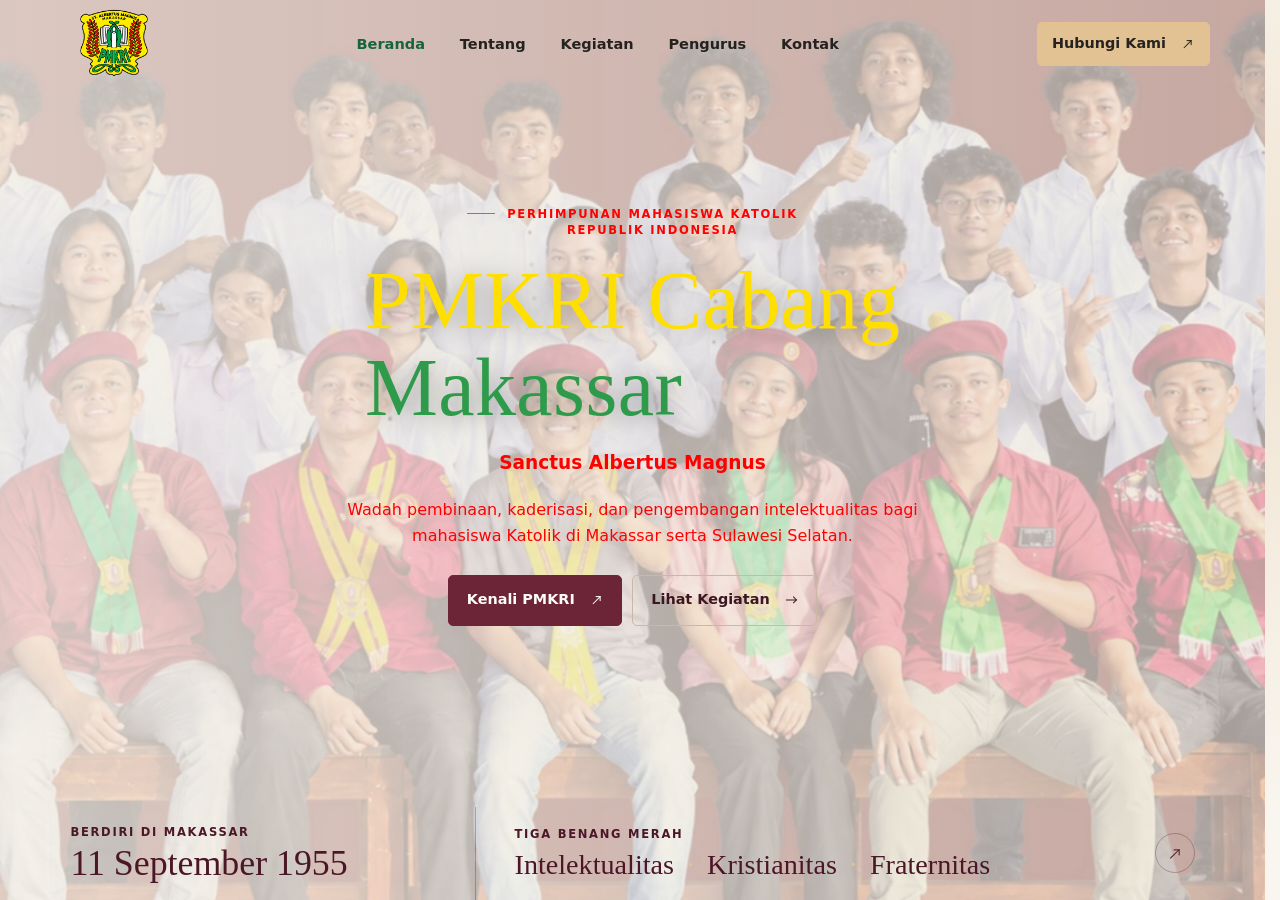
==== index.html @ 2b282246 "Update index.html ubah ukuran site header" ====
<!doctype html>
<html lang="id">
<head>
  <meta charset="utf-8">
  <meta name="viewport" content="width=device-width, initial-scale=1">
  <meta name="theme-color" content="#faf7f1">
  <meta name="description" content="Situs resmi PMKRI Cabang Makassar Sanctus Albertus Magnus. Kenali sejarah, kegiatan, dan pengurus, serta hubungi PMKRI Makassar.">
  <meta property="og:title" content="PMKRI Cabang Makassar | Sanctus Albertus Magnus">
  <meta property="og:description" content="Kenali sejarah, kegiatan, dan pengurus PMKRI Cabang Makassar.">
  <meta property="og:type" content="website">
  <meta property="og:url" content="https://pmkrimakassar08-art.github.io/pmkri-mksr/">
  <meta property="og:image" content="https://pmkrimakassar08-art.github.io/pmkri-mksr/background.png">
  <title>PMKRI Cabang Makassar | Sanctus Albertus Magnus</title>
  <link rel="canonical" href="https://pmkrimakassar08-art.github.io/pmkri-mksr/">
  <link rel="icon" type="image/png" href="logo.jpg.png">
  <link rel="preload" href="assets/instrument-serif.woff2" as="font" type="font/woff2" crossorigin>
  <link rel="stylesheet" href="style.css">
  <script src="script.js" defer></script>
   <script src="script.js" defer></script>
 <style>
    #beranda .hero-eyebrow span,
    #beranda .hero-patron,
    #beranda .hero-description {
   color: #FF0000;
    }
  </style>
<script>
/* Logo PMKRI saat berpindah menu utama. */
(() => {
  'use strict';

  function setup() {
    const pages = [...document.querySelectorAll('main#konten > section[id]')];
    if (pages.length < 2 || document.getElementById('pmkri-page-loader')) return;

    const style = document.createElement('style');
    style.textContent = `
      #pmkri-page-loader {
        position: fixed;
        inset: 0;
        z-index: 10000;
        display: grid;
        place-items: center;
        background: radial-gradient(ellipse at center, #6c2536, #2b141b 78%);
        pointer-events: none;
        animation: pmkri-loader-out 1000ms ease-out both;
      }

      #pmkri-page-loader[hidden] { display: none; }

      .pmkri-loader-mark {
        position: relative;
        isolation: isolate;
        display: grid;
        place-items: center;
        width: clamp(108px, 22vw, 138px);
        aspect-ratio: 1;
        animation: pmkri-loader-mark-in 1000ms cubic-bezier(.2, .72, .28, 1) both;
      }

      .pmkri-loader-mark::before {
        position: absolute;
        inset: 0;
        border: 2px solid rgba(226, 194, 147, .24);
        border-top-color: #e2c293;
        border-right-color: #e2c293;
        border-radius: 50%;
        content: '';
        animation: pmkri-loader-turn 3000ms ease-out both;
      }

      .pmkri-loader-mark img {
        width: 82%;
        height: auto;
        aspect-ratio: 1;
        object-fit: contain;
        filter: drop-shadow(0 5px 12px rgba(24, 7, 12, .38));
      }

      @keyframes pmkri-loader-out {
        0%, 48% { opacity: 1; }
        100% { opacity: 0; }
      }

      @keyframes pmkri-loader-mark-in {
        from { transform: scale(.83); }
        to { transform: scale(1); }
      }

      @keyframes pmkri-loader-turn {
        from { transform: rotate(-55deg); }
        to { transform: rotate(275deg); }
      }

      @media (prefers-reduced-motion: reduce) {
        #pmkri-page-loader { display: none; }
      }
    `;
    document.head.append(style);

    const loader = document.createElement('div');
    loader.id = 'pmkri-page-loader';
    loader.hidden = true;
    loader.setAttribute('aria-hidden', 'true');

    const mark = document.createElement('div');
    mark.className = 'pmkri-loader-mark';

    const logo = document.createElement('img');
    logo.src = 'logo.jpg.png';
    logo.alt = '';
    logo.width = 112;
    logo.height = 112;
    mark.append(logo);
    loader.append(mark);
    document.body.append(loader);

    const motion = matchMedia('(prefers-reduced-motion: reduce)');
    let current = pages.find((page) => !page.hidden);

    loader.addEventListener('animationend', (event) => {
      if (event.target === loader) loader.hidden = true;
    });
    motion.addEventListener('change', (event) => {
      if (event.matches) loader.hidden = true;
    });

    // Ikuti perubahan halaman dari navigasi situs dan riwayat browser.
    const observer = new MutationObserver(() => {
      const next = pages.find((page) => !page.hidden);
      if (!next || next === current) return;
      current = next;

      if (!motion.matches && logo.complete && logo.naturalWidth > 0) {
        loader.hidden = false;
      }
    });

    for (const page of pages) {
      observer.observe(page, { attributes: true, attributeFilter: ['hidden'] });
    }
  }

  if (document.readyState === 'loading') {
    document.addEventListener('DOMContentLoaded', setup, { once: true });
  } else {
    setup();
  }
})();
</script>
<style>
  html.has-js main#konten > #beranda:not([hidden]) {
    display: grid;
    grid-template-columns: minmax(0, 1fr);
    grid-template-rows: minmax(min-content, 1fr) auto 0;
  }

  /* Video mengisi area Beranda sampai bilah marun. */
  #beranda > .hero-video-background,
  #beranda::before {
    grid-area: 1 / 1 / 3 / 2;
  }

  #beranda > .hero-layout { grid-area: 1 / 1; }
  #beranda > .identity-bar { grid-area: 2 / 1; }

  /* Footer tampil saat halaman digulir ke bawah. */
  #beranda > .site-footer {
    grid-area: 3 / 1;
    align-self: start;
    position: relative;
    z-index: 2;
  }

  #beranda .identity-layout {
    grid-template-columns: minmax(0, 0.72fr) minmax(0, 1.28fr);
  }

  @media (max-width: 640px) {
    #beranda .identity-layout {
      grid-template-columns: minmax(0, 1fr);
    }

    #beranda .identity-values {
      padding-left: 0;
      border-left: 0;
      border-top: 1px solid rgba(255, 255, 255, 0.2);
    }
  }
</style>
<style>
  html.has-js body > .site-header {
    background: transparent;
    border-bottom: 0;
    box-shadow: none;
  }

  html.has-js body > .site-header
    :is(.brand strong, .brand small, .nav-links a, .nav-toggle, .button-header) {
    color: #252220;
  }

  html.has-js body > .site-header
    .nav-links a:is(:hover, [aria-current="page"]) {
    color: #16643d;
    background: transparent;
  }

  html.has-js body:has(#beranda:not([hidden])) > .site-header {
    position: absolute;
    inset: 0 0 auto;
  }

  html.has-js #beranda > .hero-layout {
    padding-block-start: calc(var(--header-height, 80px) + 24px);
  }

  @media (max-width: 840px) {
    html.has-js body > .site-header .nav-content {
      background: rgba(249, 246, 239, 0.92);
      border-color: rgba(37, 34, 32, 0.18);
    }
  }
</style>
<style>
  #beranda img.hero-branch-logo {
    display: none;
  }
.site-header .brand > img {
  width: clamp(60px, 7vw, 88px);
  height: auto;
}
</style>
</head>
<body>
  <a class="skip-link" href="#konten">Lewati ke konten</a>
  <header class="site-header">
    <nav class="navbar container" aria-label="Navigasi utama">
      <a class="brand" href="#beranda">
        <img src="logo.jpg.png" width="48" height="48" alt="">
      </a>
      <button class="nav-toggle" type="button" aria-controls="navigasi" aria-expanded="false" hidden>
        <span class="menu-mark" aria-hidden="true"></span>
        Menu
      </button>
      <div class="nav-content" id="navigasi">
        <ul class="nav-links">
          <li><a href="#beranda" aria-current="page">Beranda</a></li>
          <li><a href="#tentang">Tentang</a></li>
          <li><a href="#kegiatan">Kegiatan</a></li>
          <li><a href="#pengurus">Pengurus</a></li>
          <li><a href="#kontak">Kontak</a></li>
        </ul>
      </div>
      <a class="button button-primary button-header" href="#kontak">
        Hubungi Kami <span class="arrow arrow-diagonal" aria-hidden="true"></span>
      </a>
    </nav>
  </header>

  <main id="konten" tabindex="-1">
    <section id="beranda" class="hero" aria-labelledby="judul-beranda">
      <div class="container hero-layout">
        <div class="hero-copy">
          <p class="eyebrow hero-eyebrow"><span>Perhimpunan Mahasiswa Katolik<br>Republik Indonesia</span></p>
          <h1 id="judul-beranda">PMKRI Cabang <em>Makassar</em></h1>
          <p class="hero-patron">Sanctus Albertus Magnus</p>
          <p class="hero-description">Wadah pembinaan, kaderisasi, dan pengembangan intelektualitas bagi mahasiswa Katolik di Makassar serta Sulawesi Selatan.</p>
          <div class="hero-actions">
            <a class="button button-primary" href="#tentang">
              Kenali PMKRI <span class="arrow arrow-diagonal" aria-hidden="true"></span>
            </a>
            <a class="button button-outline" href="#kegiatan">
              Lihat Kegiatan <span class="arrow" aria-hidden="true"></span>
            </a>
          </div>
        </div>
        <figure class="hero-figure">
          <div class="hero-photo">
           <img src="pmkri-makassar.webp" alt="Foto bersama anggota PMKRI Cabang Makassar" width="1460" height="808" fetchpriority="high">
          </div>
        </figure>
      </div>
      <div class="identity-bar">
        <div class="container identity-layout">
          <div class="identity-date">
            <span class="eyebrow eyebrow-light">Berdiri di Makassar</span>
            <time datetime="1955-09-11">11 September 1955</time>
          </div>
          <a href="#visi" class="identity-values">
            <div>
              <span class="eyebrow eyebrow-light">Tiga Benang Merah</span>
              <span class="values-line">
                <span>Intelektualitas</span><span>Kristianitas</span><span>Fraternitas</span>
              </span>
            </div>
            <span class="round-arrow" aria-hidden="true"><span class="arrow arrow-diagonal"></span></span>
          </a>
        </div>
      </div>
    </section>

    <section id="tentang" class="section" aria-labelledby="judul-tentang">
      <div class="container">
        <header class="section-heading">
          <h2 id="judul-tentang">Tentang <em>PMKRI</em></h2>
          <p>Kenali sejarah, visi, dan misi PMKRI Cabang Makassar Sanctus Albertus Magnus.</p>
        </header>
        <div class="about-layout">
          <div class="tab-list" data-about-tabs aria-label="Profil PMKRI" hidden>
            <button type="button" id="tab-sejarah" data-panel="sejarah">Sejarah <span class="arrow arrow-diagonal" aria-hidden="true"></span></button>
            <button type="button" id="tab-visi" data-panel="visi">Visi <span class="arrow arrow-diagonal" aria-hidden="true"></span></button>
            <button type="button" id="tab-misi" data-panel="misi">Misi <span class="arrow arrow-diagonal" aria-hidden="true"></span></button>
          </div>
          <div class="about-panels">
            <article id="sejarah" class="about-panel">
              <h3>Sejarah PMKRI Cabang Makassar</h3>
              <p>PMKRI Cabang Makassar Sanctus Albertus Magnus didirikan secara resmi pada <strong>11 September 1955</strong>. Cabang ini menjadi wadah pembinaan, kaderisasi, pengembangan intelektual, dan perjuangan mahasiswa Katolik di Makassar serta Sulawesi Selatan.</p>
              <div class="timeline" aria-label="Tonggak sejarah PMKRI">
                <div>
                  <time datetime="1947-05-25">25 Mei 1947</time>
                  <p>PMKRI lahir secara nasional di Yogyakarta dan kemudian berkembang ke berbagai wilayah Indonesia.</p>
                </div>
                <div>
                  <time datetime="1955-09-11">11 September 1955</time>
                  <p>PMKRI Cabang Makassar berdiri di tengah pertumbuhan perguruan tinggi dan komunitas mahasiswa Katolik di Makassar.</p>
                </div>
              </div>
              <p>Pertumbuhan tersebut mendorong terbentuknya wadah yang mengembangkan kehidupan intelektual, iman, persaudaraan, dan kepedulian terhadap persoalan masyarakat.</p>
              <details class="about-detail">
                <summary>Tokoh Pendiri <span class="disclosure-icon" aria-hidden="true"></span></summary>
                <ul>
                  <li>A. T. Pailang</li>
                  <li>Prof. Agnes Toar</li>
                  <li>dr. Piet Nara</li>
                  <li>Syamsul Abadi</li>
                  <li>Mgr. Frans van Roosel, CICM</li>
                </ul>
              </details>
              <details class="about-detail">
                <summary>Identitas Cabang <span class="disclosure-icon" aria-hidden="true"></span></summary>
                <p>PMKRI Cabang Makassar menggunakan nama pelindung <strong>Sanctus Albertus Magnus</strong>. Santo Albertus Magnus mencerminkan hubungan antara ilmu pengetahuan dan iman. Nama ini mengingatkan kader untuk mengembangkan kemampuan intelektual dengan dasar spiritualitas yang kuat.</p>
              </details>
              <div class="reference-links">
                <span>Sumber</span>
                <a href="https://www.pmkri.web.id/blog/2010/09/sejarah-pmkri-makassar/" target="_blank" rel="noopener noreferrer">Sejarah PMKRI Makassar <span class="arrow arrow-diagonal" aria-hidden="true"></span></a>
                <a href="https://www.pmkri.web.id/blog/2010/09/profil-pmkri-makassar/" target="_blank" rel="noopener noreferrer">Profil PMKRI Makassar <span class="arrow arrow-diagonal" aria-hidden="true"></span></a>
              </div>
            </article>
            <article id="visi" class="about-panel">
              <h3>Visi PMKRI</h3>
              <blockquote>“Terwujudnya keadilan sosial, kemanusiaan, dan persaudaraan sejati.”</blockquote>
              <h4>Tiga Benang Merah PMKRI</h4>
              <div class="value-grid">
                <div>
                  <h5>Intelektualitas</h5>
                  <p>Mengembangkan ilmu pengetahuan, cara berpikir kritis dan analitis, serta kajian ilmiah dalam memahami persoalan masyarakat.</p>
                </div>
                <div>
                  <h5>Kristianitas</h5>
                  <p>Menjadikan nilai iman Kristiani sebagai dasar kehidupan, pelayanan, dan keterlibatan kader dalam masyarakat.</p>
                </div>
                <div>
                  <h5>Fraternitas</h5>
                  <p>Mengembangkan persaudaraan sejati yang menghargai martabat setiap insan tanpa membedakan suku, budaya, ras, maupun agama.</p>
                </div>
              </div>
              <div class="reference-links">
                <span>Sumber</span>
                <a href="https://www.pmkri.web.id/blog/2015/05/visi-misi-pmkri/" target="_blank" rel="noopener noreferrer">Visi dan Misi PMKRI <span class="arrow arrow-diagonal" aria-hidden="true"></span></a>
              </div>
            </article>
            <article id="misi" class="about-panel">
              <h3>Misi PMKRI</h3>
              <blockquote>Berjuang dengan terlibat dan berpihak pada kaum tertindas melalui kaderisasi intelektual populis yang dijiwai nilai-nilai kekatolikan untuk mewujudkan keadilan sosial, kemanusiaan, dan persaudaraan sejati.</blockquote>
              <h4>Identitas Kader PMKRI</h4>
              <div class="value-grid">
                <div>
                  <h5>Sensus Catholicus</h5>
                  <p>Kepekaan dan kedalaman dalam menghidupi nilai-nilai Kekatolikan dalam kehidupan pribadi maupun sosial.</p>
                </div>
                <div>
                  <h5>Sensus Hominis</h5>
                  <p>Kepekaan terhadap persoalan kemanusiaan dan panggilan untuk hadir serta berguna bagi sesama.</p>
                </div>
                <div>
                  <h5>Sensus Reipublicae</h5>
                  <p>Kepekaan terhadap kehidupan masyarakat dan bangsa, dengan pemikiran intelektual yang berakar pada realitas sosial.</p>
                </div>
              </div>
              <div class="reference-links">
                <span>Sumber</span>
                <a href="https://www.pmkri.web.id/blog/2015/05/visi-misi-pmkri/" target="_blank" rel="noopener noreferrer">Visi dan Misi PMKRI <span class="arrow arrow-diagonal" aria-hidden="true"></span></a>
              </div>
            </article>
          </div>
        </div>
      </div>
    </section>

    <section id="kegiatan" class="section programs-section" aria-labelledby="judul-kegiatan">
      <div class="container programs-layout">
        <header class="programs-intro">
          <h2 id="judul-kegiatan">Kegiatan <em>PMKRI</em></h2>
          <p>Jelajahi agenda organisasi, pembinaan anggota, dan pengabdian sosial PMKRI Makassar.</p>
          <a class="text-link text-link-light" href="https://instagram.com/pmkrimakassar" target="_blank" rel="noopener noreferrer">
            Lihat dokumentasi di Instagram <span class="arrow arrow-diagonal" aria-hidden="true"></span>
          </a>
        </header>
        <div class="program-list">
          <details class="program" name="kegiatan-pmkri" open>
            <summary>Kegiatan Organisasi <span class="disclosure-icon" aria-hidden="true"></span></summary>
            <p>Informasi mengenai kegiatan dan agenda organisasi secara rutin dan terjadwal.</p>
          </details>
          <details class="program" name="kegiatan-pmkri">
            <summary>Pendidikan &amp; Kaderisasi <span class="disclosure-icon" aria-hidden="true"></span></summary>
            <p>Dokumentasi kegiatan pembinaan dan pengembangan potensi anggota PMKRI.</p>
          </details>
          <details class="program" name="kegiatan-pmkri">
            <summary>Kegiatan Sosial <span class="disclosure-icon" aria-hidden="true"></span></summary>
            <p>Dokumentasi kegiatan pengabdian dan kepedulian sosial bagi masyarakat.</p>
          </details>
        </div>
      </div>
    </section>

    <section id="pengurus" class="section board-section" aria-labelledby="judul-pengurus">
      <div class="container">
        <header class="section-heading">
          <h2 id="judul-pengurus">Pengurus <em>Cabang</em></h2>
          <div class="board-filter" data-board-filter hidden>
            <label class="visually-hidden" for="cari-pengurus">Cari pengurus berdasarkan nama atau jabatan</label>
            <span class="search-icon" aria-hidden="true"></span>
            <input id="cari-pengurus" type="search" placeholder="Cari nama atau jabatan" autocomplete="off" aria-controls="daftar-pengurus">
          </div>
        </header>
        <div class="board-grid" id="daftar-pengurus">
          <article class="board-card board-card-lead">
            <span class="initials" aria-hidden="true">MA</span>
            <div><p>Ketua Presidium</p><h3>Michael Angelo Tandiayu S.H</h3></div>
          </article>
          <article class="board-card">
            <span class="initials" aria-hidden="true">ES</span>
            <div><p>Sekretaris Jenderal</p><h3>Edwar Supriadi</h3></div>
          </article>
          <article class="board-card">
            <span class="initials" aria-hidden="true">D</span>
            <div><p>Bendahara</p><h3>Dewi</h3></div>
          </article>
          <article class="board-card">
            <span class="initials" aria-hidden="true">MW</span>
            <div><p>Presidium Pengembangan Organisasi</p><h3>Marianus Bengan A. Wungubelen</h3></div>
          </article>
          <article class="board-card">
            <span class="initials" aria-hidden="true">E</span>
            <div><p>Presidium RISTEK</p><h3>Egianus</h3></div>
          </article>
          <article class="board-card">
            <span class="initials" aria-hidden="true">AD</span>
            <div><p>Presidium Gerakan Kemasyarakatan</p><h3>Alsiana Daki Duri</h3></div>
          </article>
          <article class="board-card">
            <span class="initials" aria-hidden="true">RA</span>
            <div><p>Presidium Keumatan</p><h3>Rini Atdjas</h3></div>
          </article>
        </div>
        <p class="filter-empty" data-board-empty hidden>Tidak ada pengurus yang cocok. Coba nama atau jabatan lain.</p>
        <p class="visually-hidden" data-board-status role="status"></p>
      </div>
    </section>

    <section id="kontak" class="section contact-section" aria-labelledby="judul-kontak">
      <div class="container">
        <header class="section-heading">
          <h2 id="judul-kontak">Kontak <em>Kami</em></h2>
          <p>Untuk informasi kegiatan, keanggotaan, atau kerja sama, hubungi PMKRI Makassar melalui kanal berikut.</p>
        </header>
        <div class="contact-layout">
          <div class="contact-channels">
            <a class="channel" id="whatsapp-pmkri" href="https://wa.me/6285185346006" target="_blank" rel="noopener noreferrer">
              <span><strong>WhatsApp</strong><small>Chat langsung dengan kami</small></span>
              <span class="round-arrow" aria-hidden="true"><span class="arrow arrow-diagonal"></span></span>
            </a>
            <a class="channel" href="https://instagram.com/pmkrimakassar" target="_blank" rel="noopener noreferrer">
              <span><strong>Instagram</strong><small>@pmkrimakassar</small></span>
              <span class="round-arrow" aria-hidden="true"><span class="arrow arrow-diagonal"></span></span>
            </a>
            <a class="channel" href="mailto:pmkrimakassar08@gmail.com">
              <span><strong>Email</strong><small>pmkrimakassar08@gmail.com</small></span>
              <span class="round-arrow" aria-hidden="true"><span class="arrow arrow-diagonal"></span></span>
            </a>
            <div class="address-card">
              <h3>Alamat Sekretariat</h3>
              <address id="alamatPMKRI">Jl. Dr. Sutomo No. 08, Kota Makassar, Sulawesi Selatan.</address>
              <button class="text-link" type="button" data-copy-address hidden>Salin Alamat</button>
              <p class="inline-status" data-copy-status role="status"></p>
            </div>
          </div>
          <form class="contact-form" id="form-pesan" aria-labelledby="judul-pesan" hidden>
            <h3 id="judul-pesan">Kirim Pesan</h3>
            <p class="form-intro">Isi pesan, lalu lanjutkan pengiriman di WhatsApp.</p>
            <div class="form-field">
              <label for="nama">Nama</label>
              <input id="nama" name="nama" type="text" autocomplete="name" maxlength="100" placeholder="Nama lengkap" required>
            </div>
            <div class="form-field">
              <label for="email">Email</label>
              <input id="email" name="email" type="email" autocomplete="email" maxlength="254" placeholder="nama@email.com" required>
            </div>
            <div class="form-field">
              <label for="pesan">Pesan</label>
              <textarea id="pesan" name="pesan" rows="4" maxlength="1500" placeholder="Tulis pesan Anda" required></textarea>
            </div>
            <button class="button button-primary" type="submit">
              Buka WhatsApp <span class="arrow arrow-diagonal" aria-hidden="true"></span>
            </button>
            <p class="inline-status" data-message-status role="status"></p>
            <a class="text-link" data-whatsapp-followup target="_blank" rel="noopener noreferrer" hidden>
              Lanjut ke WhatsApp <span class="arrow arrow-diagonal" aria-hidden="true"></span>
            </a>
          </form>
        </div>
      </div>
    </section>
  </main>

  <footer class="site-footer">
    <div class="container">
      <div class="footer-top">
        <a class="brand brand-footer" href="#beranda">
          <img src="logo.jpg.png" width="48" height="48" alt="" loading="lazy">
          <span>
            <strong>PMKRI Cabang Makassar</strong>
            <small>Sanctus Albertus Magnus</small>
          </span>
        </a>
        <p class="footer-motto" lang="la">Pro Ecclesia et Patria</p>
      </div>
      <div class="footer-bottom">
        <p>© 2026 PMKRI Cabang Makassar Sanctus Albertus Magnus</p>
        <a href="#beranda">Beranda <span class="arrow arrow-up" aria-hidden="true"></span></a>
      </div>
    </div>
  </footer>
   <script src="./transisi-logo-pmkri.js" defer></script>
</body>
</html>
---- style.css ----
@font-face {
  font-family: "DM Sans";
  src: url("assets/dm-sans.woff2") format("woff2");
  font-style: normal;
  font-weight: 400 700;
  font-display: swap;
}

@font-face {
  font-family: "Instrument Serif";
  src: url("assets/instrument-serif.woff2") format("woff2");
  font-style: normal;
  font-weight: 400;
  font-display: swap;
}

@font-face {
  font-family: "Instrument Serif";
  src: url("assets/instrument-serif-italic.woff2") format("woff2");
  font-style: italic;
  font-weight: 400;
  font-display: swap;
}

:root {
  color-scheme: light;
  --paper: #f9f6ef;
  --white: #fffdf8;
  --linen: #f1eade;
  --ink: #2d2021;
  --muted: #675650;
  --wine: #6c2536;
  --wine-dark: #3b1721;
  --wine-darker: #2b141b;
  --gold: #e2c293;
  --gold-ink: #755322;
  --rule: #e1d6ca;
  --rule-strong: #cbb7a3;
  --rule-light: #f4e1c640;
  --sans: "DM Sans", system-ui, sans-serif;
  --serif: "Instrument Serif", Georgia, serif;
  --gutter: clamp(18px, 5.5vw, 78px);
  --content-width: 1216px;
  --header-height: 80px;
}

*, *::before, *::after { box-sizing: border-box; }
[hidden] { display: none !important; }

html { scroll-padding-top: calc(var(--header-height) + 16px); }

body {
  display: flex;
  min-height: 100vh;
  flex-direction: column;
  margin: 0;
  background: var(--paper);
  color: var(--ink);
  font: 400 1rem/1.65 var(--sans);
  -webkit-font-smoothing: antialiased;
}

main { flex: 1; }
h1, h2, h3, h4, h5, p, figure, blockquote { margin: 0; }
a { color: inherit; text-decoration: none; }
img { display: block; max-width: 100%; }
button, input, textarea { font: inherit; }
button, summary { cursor: pointer; }
address { font-style: normal; }
::selection { background: var(--gold); color: var(--wine-darker); }
:focus-visible { outline: 2px solid #a27536; outline-offset: 4px; }

.container {
  width: min(var(--content-width), calc(100% - var(--gutter) * 2));
  margin-inline: auto;
}

.visually-hidden, .skip-link:not(:focus) {
  position: absolute;
  width: 1px;
  height: 1px;
  padding: 0;
  overflow: hidden;
  clip-path: inset(50%);
  white-space: nowrap;
}

.skip-link:focus {
  position: fixed;
  z-index: 30;
  top: 8px;
  left: 8px;
  padding: 8px 15px;
  background: var(--white);
  color: var(--wine);
}

.site-header {
  position: sticky;
  z-index: 20;
  top: 0;
  border-bottom: 1px solid #804256;
  background: var(--wine-darker);
}

.navbar {
  display: flex;
  min-height: var(--header-height);
  align-items: center;
  justify-content: space-between;
  gap: 24px;
}

.brand {
  display: inline-flex;
  flex: 0 0 auto;
  align-items: center;
  gap: 11px;
  line-height: 1.15;
}

.brand img { flex: none; object-fit: contain; }
.brand strong, .brand small { display: block; }
.brand strong { color: var(--gold); font-size: .98rem; font-weight: 700; }
.brand small { margin-top: 5px; color: #f0dcdb; font-size: .73rem; }

.nav-links {
  display: flex;
  flex-wrap: wrap;
  align-items: center;
  gap: clamp(5px, 1vw, 15px);
  padding: 0;
  margin: 0;
  list-style: none;
}

.nav-links a {
  display: flex;
  min-height: 42px;
  align-items: center;
  padding: 5px 11px;
  border-radius: 5px;
  color: var(--gold);
  font-size: .91rem;
  font-weight: 600;
  transition: background-color .2s, color .2s;
}

.nav-links a:hover { background: #ffffff12; color: #fff0c8; }
.nav-links a[aria-current="page"] { background: #ffffff18; color: #fff0c8; }
.nav-toggle { display: none; }

.button {
  display: inline-flex;
  min-height: 51px;
  align-items: center;
  justify-content: center;
  gap: 15px;
  padding: 11px 18px;
  border: 1px solid transparent;
  border-radius: 5px;
  font-size: .9rem;
  font-weight: 700;
  line-height: 1.35;
  text-align: center;
  transition: background-color .2s, border-color .2s, color .2s;
}

.button-header { min-height: 43px; padding-inline: 14px; white-space: nowrap; }
.button-primary { border-color: var(--wine); background: var(--wine); color: var(--white); }
.button-primary:hover { border-color: var(--wine-dark); background: var(--wine-dark); }
.button-header.button-primary { border-color: var(--gold); background: var(--gold); color: var(--wine-darker); }
.button-header.button-primary:hover { border-color: #f0d7a8; background: #f0d7a8; }
.button-outline { border-color: var(--rule-strong); color: var(--wine-dark); }
.button-outline:hover { border-color: var(--wine); background: var(--white); }
.arrow {
  position: relative;
  display: inline-block;
  width: .94em;
  height: .94em;
  flex: none;
  vertical-align: -.06em;
}

.arrow::before, .arrow::after {
  position: absolute;
  top: 50%;
  content: "";
}

.arrow::before {
  left: 9%;
  width: 75%;
  height: 1px;
  background: currentColor;
  transform: translateY(-50%);
}

.arrow::after {
  right: 16%;
  width: 38%;
  height: 38%;
  border-top: 1px solid currentColor;
  border-right: 1px solid currentColor;
  transform: translateY(-50%) rotate(45deg);
}

.arrow-diagonal { transform: rotate(-45deg); }
.arrow-up { transform: rotate(-90deg); }

.hero {
  background: radial-gradient(ellipse at 87% 35%, #f0e3d1 0%, transparent 62%), var(--paper);
}

.hero-layout {
  display: grid;
  grid-template-columns: minmax(0, .9fr) minmax(0, 1.1fr);
  align-items: center;
  gap: clamp(28px, 4.5vw, 68px);
  padding-block: clamp(48px, 6.2vw, 94px);
}

.eyebrow {
  color: var(--gold-ink);
  font-size: .72rem;
  font-weight: 700;
  letter-spacing: .15em;
  line-height: 1.45;
  text-transform: uppercase;
}

.eyebrow-light { color: var(--gold); }

.hero-eyebrow {
  display: flex;
  max-width: 425px;
  align-items: flex-start;
  gap: 12px;
  margin-bottom: 22px;
}

.hero-eyebrow::before {
  flex: 0 0 28px;
  height: 1px;
  margin-top: .65em;
  background: #a97839;
  content: "";
}

.hero h1 {
  color: var(--wine-darker);
  font: 400 clamp(3.6rem, 6.85vw, 6.75rem)/.93 var(--serif);
  letter-spacing: -.032em;
}

.hero h1 em { display: block; color: #2e7d32; font-weight: 400; }
.hero-patron { margin-top: 20px; color: var(--wine-dark); font-size: 1.16rem; font-weight: 700; }
.hero-description { max-width: 30rem; margin-top: 7px; color: var(--muted); }
.hero-actions { display: flex; flex-wrap: wrap; gap: 10px; margin-top: 25px; }

.hero-figure {
  position: relative;
  min-width: 0;
  padding: 10px;
  border: 1px solid #d8c7b1;
  border-radius: 110px 8px 8px 8px;
  background: #fffaf0;
  box-shadow: 0 17px 42px #59342b16;
}

.hero-photo {
  display: grid;
  overflow: hidden;
  aspect-ratio: 1.78;
  border-radius: 101px 4px 4px 4px;
  background: #70404a;
}

.hero-photo img {
  width: 100%;
  height: 100%;
  object-fit: cover;
  object-position: center 30%;
}

.hero-figure figcaption {
  display: flex;
  align-items: center;
  gap: 9px;
  padding: 12px 7px 2px;
  color: var(--muted);
  font-size: .75rem;
  font-weight: 600;
}

.hero-figure figcaption::before {
  width: 16px;
  height: 1px;
  background: #a97839;
  content: "";
}

.identity-bar {
  border-top: 1px solid #804256;
  background: linear-gradient(108deg, var(--wine-darker), var(--wine-dark));
  color: var(--white);
}

.identity-layout { display: grid; grid-template-columns: .7fr 1.3fr; }
.identity-date, .identity-values { min-width: 0; padding-block: 25px; }
.identity-bar .eyebrow { display: block; margin-bottom: 5px; }
.identity-date time { display: block; font: 400 clamp(1.9rem, 3vw, 2.24rem)/1.05 var(--serif); }

.identity-values {
  display: flex;
  align-items: center;
  justify-content: space-between;
  gap: 12px;
  padding-left: clamp(20px, 4vw, 54px);
  border-left: 1px solid var(--rule-light);
}

.values-line {
  display: flex;
  flex-wrap: wrap;
  align-items: baseline;
  gap: 4px 13px;
  font: 400 clamp(1.27rem, 2.2vw, 1.82rem)/1.18 var(--serif);
}

.values-line span + span::before {
  margin-right: 13px;
  color: var(--gold);
  content: "·";
}

.round-arrow {
  display: grid;
  width: 40px;
  height: 40px;
  flex: none;
  place-items: center;
  border: 1px solid var(--rule-light);
  border-radius: 50%;
  color: var(--gold);
  line-height: 1;
  transition: border-color .2s, background-color .2s, color .2s;
}

.identity-values:hover .round-arrow { border-color: var(--gold); background: var(--gold); color: var(--wine-darker); }

.section { padding-block: clamp(45px, 6.5vw, 94px); }

.section-heading {
  display: flex;
  align-items: end;
  justify-content: space-between;
  gap: 16px 30px;
  padding-bottom: 23px;
  margin-bottom: 32px;
  border-bottom: 1px solid var(--rule);
}

.section h2 {
  color: var(--wine-darker);
  font: 400 clamp(3.05rem, 6vw, 5.6rem)/.95 var(--serif);
  letter-spacing: -.027em;
}

.section h2 em { color: var(--wine); font-weight: 400; }
.section-heading > p { max-width: 25rem; color: var(--muted); line-height: 1.55; }
.has-js .about-layout { display: grid; grid-template-columns: minmax(158px, 215px) minmax(0, 1fr); align-items: start; gap: clamp(20px, 3.8vw, 57px); }
.tab-list { display: grid; padding-block: 4px; border-top: 1px solid var(--rule); }

.tab-list button {
  display: flex;
  min-height: 51px;
  align-items: center;
  justify-content: space-between;
  gap: 6px;
  padding: 9px 13px;
  border: 0;
  border-bottom: 1px solid var(--rule);
  border-left: 2px solid transparent;
  background: transparent;
  color: var(--muted);
  font-weight: 700;
  text-align: left;
  transition: background-color .2s, color .2s;
}

.tab-list button:hover { color: var(--wine); }
.tab-list button[aria-selected="true"] { border-left-color: var(--wine); background: #f2e6e2; color: var(--wine); }

.about-panel {
  padding: clamp(22px, 4.5vw, 54px);
  border: 1px solid var(--rule);
  border-radius: 8px;
  background: var(--white);
}

.about-panel + .about-panel { margin-top: 16px; }
.has-js .about-panel + .about-panel { margin-top: 0; }

.about-panel h3, .contact-form h3 {
  color: var(--wine-darker);
  font: 400 clamp(2.1rem, 4.25vw, 3.35rem)/1.03 var(--serif);
}

.about-panel > p { max-width: 74ch; margin-top: 15px; color: var(--muted); }
.about-panel strong { color: var(--ink); }
.about-panel h4 { margin: 23px 0 12px; color: var(--wine); font-size: 1rem; }

.timeline {
  display: grid;
  grid-template-columns: repeat(2, minmax(0, 1fr));
  gap: 12px;
  margin-top: 22px;
}

.timeline > div { padding: 15px 17px; border-top: 2px solid #b38b55; background: var(--linen); }
.timeline time { color: var(--wine); font: 400 1.65rem/1.12 var(--serif); }
.timeline p { margin-top: 6px; color: var(--muted); font-size: .91rem; }
.about-detail { border-bottom: 1px solid var(--rule); }
.about-detail:first-of-type { margin-top: 18px; }

.about-detail summary, .program summary {
  display: flex;
  align-items: center;
  justify-content: space-between;
  gap: 12px;
  list-style: none;
}

.about-detail summary::-webkit-details-marker, .program summary::-webkit-details-marker { display: none; }
.about-detail summary { min-height: 49px; color: var(--wine); font-weight: 700; }

.disclosure-icon {
  position: relative;
  display: inline-block;
  width: 18px;
  height: 18px;
  flex: none;
}

.disclosure-icon::before, .disclosure-icon::after {
  position: absolute;
  top: 50%;
  left: 50%;
  width: 12px;
  height: 1px;
  background: currentColor;
  content: "";
  transform: translate(-50%, -50%);
}

.disclosure-icon::after { transform: translate(-50%, -50%) rotate(90deg); }
details[open] > summary .disclosure-icon::after { visibility: hidden; }
.about-detail > p, .about-detail > ul { margin: 0 0 13px; color: var(--muted); }
.about-detail ul { padding-left: 20px; }

.reference-links {
  display: flex;
  flex-wrap: wrap;
  align-items: center;
  gap: 6px 17px;
  margin-top: 21px;
  color: var(--muted);
  font-size: .81rem;
}

.reference-links > span { font-weight: 700; }
.reference-links a { color: var(--wine); text-decoration: underline; text-underline-offset: 3px; }

.about-panel blockquote {
  padding: clamp(16px, 3vw, 27px);
  margin-top: 17px;
  border-left: 2px solid #b38b55;
  background: var(--linen);
  color: var(--wine-dark);
  font: 400 clamp(1.65rem, 2.9vw, 2.34rem)/1.16 var(--serif);
}

.value-grid { display: grid; grid-template-columns: repeat(3, minmax(0, 1fr)); gap: 12px; }
.value-grid > div { padding: 15px; border: 1px solid var(--rule); border-radius: 5px; }
.value-grid h5 { margin-bottom: 6px; color: var(--wine-dark); font-size: .98rem; overflow-wrap: anywhere; }
.value-grid p { color: var(--muted); font-size: .9rem; }

.programs-section {
  background: radial-gradient(ellipse at 87% 18%, #5c2232, transparent 70%), var(--wine-darker);
  color: var(--white);
}

.programs-layout {
  display: grid;
  grid-template-columns: minmax(0, .9fr) minmax(0, 1.1fr);
  gap: clamp(24px, 6vw, 85px);
  align-items: start;
}

.programs-section h2 { color: var(--white); }
.programs-section h2 em { color: var(--gold); }
.programs-intro > p { max-width: 29rem; margin: 17px 0 13px; color: #f0dcdb; }

.text-link {
  display: inline-flex;
  width: fit-content;
  min-height: 36px;
  align-items: center;
  gap: 8px;
  padding: 0;
  border: 0;
  background: transparent;
  color: var(--wine);
  font-size: .9rem;
  font-weight: 700;
  text-align: left;
  text-decoration: underline;
  text-underline-offset: 4px;
}

.text-link:hover { text-decoration-thickness: 2px; }
.text-link-light { color: var(--gold); }
.program-list { border-top: 1px solid var(--rule-light); }
.program { padding-inline: 12px; border-bottom: 1px solid var(--rule-light); transition: background-color .2s; }
.program[open], .program:hover { background: #fff6ed0a; }

.program summary {
  min-height: 82px;
  padding: 10px 5px;
  color: var(--white);
  font: 400 clamp(1.72rem, 2.8vw, 2.45rem)/1.07 var(--serif);
}

.program .disclosure-icon { color: var(--gold); }
.program > p { max-width: 62ch; padding: 0 8px 18px 5px; color: #f0dcdb; font-size: .95rem; }

.board-filter {
  display: flex;
  width: min(100%, 320px);
  align-items: center;
  gap: 11px;
  padding-inline: 13px;
  border: 1px solid var(--rule-strong);
  border-radius: 5px;
  background: var(--white);
  color: var(--gold-ink);
}

.board-filter:focus-within { outline: 2px solid #a27536; outline-offset: 2px; }

.search-icon {
  position: relative;
  width: 13px;
  height: 13px;
  flex: none;
  margin-right: 3px;
  border: 1.5px solid currentColor;
  border-radius: 50%;
}

.search-icon::after {
  position: absolute;
  right: -5px;
  bottom: -3px;
  width: 5px;
  height: 1.5px;
  background: currentColor;
  content: "";
  transform: rotate(45deg);
}

.board-filter input {
  width: 100%;
  min-height: 46px;
  padding: 5px 2px;
  border: 0;
  outline: none;
  background: transparent;
  color: var(--ink);
}

.board-grid { display: grid; grid-template-columns: repeat(3, minmax(0, 1fr)); gap: 13px; }

.board-card {
  display: grid;
  min-height: 119px;
  grid-template-columns: auto minmax(0, 1fr);
  align-items: center;
  gap: 15px;
  padding: 17px;
  border: 1px solid var(--rule);
  border-radius: 6px;
  background: var(--white);
}

.initials {
  display: grid;
  width: 44px;
  height: 44px;
  place-items: center;
  border: 1px solid #decbb5;
  border-radius: 50%;
  background: var(--linen);
  color: var(--wine);
  font: 400 1.25rem/1 var(--serif);
}

.board-card p { margin-bottom: 3px; color: var(--gold-ink); font-size: .78rem; font-weight: 700; line-height: 1.35; }
.board-card h3 { color: var(--wine-dark); font: 400 clamp(1.37rem, 2.1vw, 1.74rem)/1.05 var(--serif); overflow-wrap: anywhere; }

.board-card-lead {
  min-height: 135px;
  grid-column: 1 / -1;
  gap: 20px;
  padding: clamp(18px, 3vw, 31px);
  border-color: transparent;
  background: linear-gradient(108deg, var(--wine-darker), var(--wine));
}

.board-card-lead .initials { width: 58px; height: 58px; border-color: var(--rule-light); background: #fff6ed14; color: var(--gold); font-size: 1.55rem; }
.board-card-lead p { color: var(--gold); }
.board-card-lead h3 { color: var(--white); font-size: clamp(1.93rem, 3.5vw, 2.96rem); }
.filter-empty { padding: 18px; border: 1px dashed var(--rule-strong); border-radius: 5px; color: var(--muted); }

.contact-layout { display: grid; grid-template-columns: minmax(0, .88fr) minmax(0, 1.12fr); align-items: start; gap: clamp(20px, 5vw, 65px); }
.contact-channels { min-width: 0; border-top: 1px solid var(--rule); }

.channel {
  display: grid;
  min-height: 77px;
  grid-template-columns: minmax(0, 1fr) auto;
  align-items: center;
  gap: 12px;
  padding: 10px 5px;
  border-bottom: 1px solid var(--rule);
}

.channel strong, .channel small { display: block; }
.channel strong { color: var(--wine-dark); font: 400 1.58rem/1.15 var(--serif); }
.channel small { margin-top: 3px; color: var(--muted); font-size: .88rem; overflow-wrap: anywhere; }
.channel .round-arrow { border-color: var(--rule-strong); color: var(--wine); }
.channel:hover .round-arrow { border-color: var(--wine); background: var(--wine); color: var(--white); }

.address-card { padding: 17px 19px; margin-top: 17px; border-left: 2px solid #b38b55; background: var(--linen); }
.address-card h3 { color: var(--wine-dark); font-size: .96rem; }
.address-card address { margin-top: 5px; color: var(--muted); font-size: .92rem; }
.address-card .text-link { margin-top: 4px; }

.contact-form {
  min-width: 0;
  padding: clamp(21px, 4vw, 36px);
  border: 1px solid var(--rule);
  border-radius: 7px;
  background: var(--white);
}

.form-intro { margin: 7px 0 17px; color: var(--muted); font-size: .93rem; }
.form-field { margin-block: 13px; }
.form-field label { display: block; margin-bottom: 5px; font-size: .9rem; font-weight: 700; }

.form-field input, .form-field textarea {
  width: 100%;
  min-height: 46px;
  padding: 9px 12px;
  border: 1px solid var(--rule-strong);
  border-radius: 5px;
  background: var(--paper);
  color: var(--ink);
}

.form-field input::placeholder, .form-field textarea::placeholder { color: #76665d; }
.form-field textarea { display: block; resize: vertical; }
.inline-status { margin-top: 8px; color: var(--wine); font-size: .9rem; }
.inline-status:empty { margin: 0; }

.site-footer { padding-block: 30px 17px; border-top: 1px solid var(--rule); background: var(--white); }

.footer-top, .footer-bottom {
  display: flex;
  flex-wrap: wrap;
  align-items: center;
  justify-content: space-between;
  gap: 12px 25px;
}

.footer-motto { color: var(--wine); font: italic 400 clamp(1.65rem, 3vw, 2.22rem)/1 var(--serif); }
.footer-bottom { padding-top: 12px; margin-top: 20px; border-top: 1px solid var(--rule); color: var(--muted); font-size: .78rem; }
.footer-bottom a { color: var(--wine); font-weight: 700; }
.footer-bottom a:hover { text-decoration: underline; text-underline-offset: 3px; }

@media (max-width: 1040px) {
  .navbar { gap: 14px; }
  .nav-links { gap: 2px; }
  .nav-links a { padding-inline: 8px; }
  .board-grid { grid-template-columns: repeat(2, minmax(0, 1fr)); }
  .value-grid { grid-template-columns: repeat(2, minmax(0, 1fr)); }
}

@media (max-width: 840px) {
  :root { --header-height: 68px; }
  .brand img { width: 42px; height: 42px; }
  .navbar { flex-wrap: wrap; }
  .button-header { display: none; }
  .nav-content { width: 100%; }
  .nav-links { padding-bottom: 9px; }
  html:not(.has-js) .site-header { position: relative; }

  .nav-toggle {
    display: inline-flex;
    min-height: 44px;
    align-items: center;
    gap: 8px;
    padding: 6px 11px;
    border: 1px solid var(--gold);
    border-radius: 5px;
    background: transparent;
    color: var(--gold);
    font-size: .85rem;
    font-weight: 700;
  }

  .menu-mark {
    display: block;
    width: 14px;
    height: 11px;
    border-block: 1px solid currentColor;
    background: linear-gradient(currentColor, currentColor) center / 100% 1px no-repeat;
  }

  .nav-toggle[aria-expanded="true"] { border-color: var(--gold); background: #ffffff18; }
  .nav-toggle[aria-expanded="false"]:not([hidden]) + .nav-content { display: none; }

  .has-js .nav-content {
    position: absolute;
    inset: 100% 0 auto;
    padding: 7px var(--gutter) 15px;
    border-block: 1px solid #804256;
    background: var(--wine-darker);
    box-shadow: 0 17px 26px #59342b1c;
  }

  .has-js .nav-links { display: grid; gap: 3px; padding: 0; }
  .has-js .nav-links a { min-height: 44px; padding-inline: 12px; }

  .hero-layout { grid-template-columns: 1fr; gap: 25px; }
  .hero h1 { font-size: clamp(3.85rem, 10vw, 6.1rem); }
  .hero-photo { aspect-ratio: 1.78; }
  .identity-layout { grid-template-columns: .76fr 1.24fr; }
  .identity-values { padding-left: 20px; }
  .has-js .about-layout { grid-template-columns: 1fr; gap: 16px; }

  .tab-list { grid-template-columns: repeat(3, minmax(0, 1fr)); padding-block: 0; }
  .tab-list button { min-height: 47px; border-left: 0; border-bottom-width: 2px; }
  .tab-list button[aria-selected="true"] { border-bottom-color: var(--wine); }
  .programs-layout { grid-template-columns: 1fr; }
}

@media (max-width: 560px) {
  .brand { gap: 7px; }
  .brand strong { font-size: .92rem; }
  .brand small { font-size: .68rem; }
  .hero-layout { padding-block: 35px 29px; }
  .hero-eyebrow { gap: 8px; margin-bottom: 15px; font-size: .66rem; }
  .hero-eyebrow::before { flex-basis: 19px; }
  .hero h1 { font-size: clamp(3.18rem, 12.8vw, 4.4rem); }
  .hero-patron { margin-top: 14px; font-size: 1.03rem; }
  .hero-description { font-size: .94rem; }
  .hero-actions { gap: 7px; margin-top: 19px; }
  .hero-actions .button { min-height: 45px; gap: 7px; padding: 9px 10px; font-size: .84rem; }
  .hero-figure { padding: 6px; border-radius: 52px 6px 6px 6px; }
  .hero-photo { border-radius: 46px 4px 4px 4px; }
  .hero-figure figcaption { padding: 8px 5px 2px; font-size: .71rem; }
  .identity-layout { grid-template-columns: 1fr; }
  .identity-date, .identity-values { padding-block: 17px; }
  .identity-values { padding-left: 0; border-top: 1px solid var(--rule-light); border-left: 0; }
  .identity-bar .eyebrow { font-size: .66rem; }
  .round-arrow { width: 35px; height: 35px; }
  .values-line { gap: 4px 7px; }
  .values-line span + span::before { margin-right: 7px; }
  .section-heading { align-items: start; flex-direction: column; padding-bottom: 18px; margin-bottom: 21px; }
  .tab-list button { padding-inline: 9px; font-size: .87rem; }
  .timeline, .value-grid, .board-grid, .contact-layout { grid-template-columns: 1fr; }
  .program summary { min-height: 65px; }
  .board-filter { width: 100%; }
  .board-card { min-height: 85px; }
  .board-card-lead { min-height: 105px; gap: 12px; }
  .board-card-lead .initials { width: 48px; height: 48px; }
  .footer-motto { width: 100%; padding-left: 49px; }
}

@media (max-width: 360px) {
  .values-line { font-size: 1.04rem; }
}

@media (prefers-reduced-motion: reduce) {
  *, *::before, *::after { animation: none !important; transition: none !important; }
}
#daftar-pengurus {
  --jarak-baris: 22px;
  --cabang: 24px;
  --garis-bagan: #b98756;
  display: grid;
  grid-template-columns: repeat(2, minmax(0, 1fr));
  gap: var(--jarak-baris) calc(2 * var(--cabang));
  margin-bottom: 32px;
}

#daftar-pengurus > .board-card {
  position: relative;
  min-width: 0;
  overflow: visible;
}

#daftar-pengurus > .board-card-lead {
  grid-column: 1 / -1;
  justify-self: center;
  width: min(100%, 680px);
  box-sizing: border-box;
}

#daftar-pengurus > .board-card[hidden] {
  display: none;
}

/* Sembunyikan garis saat daftar sedang dicari. */
#pengurus:has(#cari-pengurus:not(:placeholder-shown)) #daftar-pengurus {
  --garis-bagan: transparent;
}

#daftar-pengurus > .board-card:not(.board-card-lead)::after,
#daftar-pengurus > .board-card:not(.board-card-lead):nth-child(even)::before {
  content: "";
  position: absolute;
  background: var(--garis-bagan);
  pointer-events: none;
}

/* Garis mendatar yang menghubungkan setiap kartu. */
#daftar-pengurus > .board-card:not(.board-card-lead)::after {
  top: 50%;
  width: calc(var(--cabang) + 2px);
  height: 2px;
  left: calc(0px - var(--cabang) - 2px);
}
#beranda {
  display: flex;
  flex-direction: column;
  min-height: calc(100vh - var(--header-height) - 1px);
  min-height: calc(100svh - var(--header-height) - 1px);
  padding-bottom: 0;
}

#beranda > .identity-bar {
  margin-top: auto;
}

#daftar-pengurus > .board-card:not(.board-card-lead):nth-child(even)::after {
  left: auto;
  right: calc(0px - var(--cabang) - 2px);
}

/* Garis utama di tengah bagan. */
#daftar-pengurus > .board-card:not(.board-card-lead):nth-child(even)::before {
  top: calc(0px - var(--jarak-baris) - 2px);
  bottom: -2px;
  right: calc(0px - var(--cabang) - 2px);
  width: 2px;
}

#daftar-pengurus > .board-card:nth-last-child(2):nth-child(even)::before {
  bottom: calc(50% - 2px);
}

/* Di HP, garis utama pindah ke kiri. */
@media (max-width: 700px) {
  #daftar-pengurus {
    --cabang: 16px;
    grid-template-columns: minmax(0, 1fr);
  }

  #daftar-pengurus > .board-card:not(.board-card-lead) {
    margin-left: 26px;
  }

  #daftar-pengurus > .board-card:not(.board-card-lead):nth-child(n)::after,
  #daftar-pengurus > .board-card:not(.board-card-lead):nth-child(n)::before {
    left: calc(0px - var(--cabang) - 2px);
    right: auto;
  }

  #daftar-pengurus > .board-card:not(.board-card-lead):nth-child(n)::before {
    content: "";
    position: absolute;
    top: calc(0px - var(--jarak-baris) - 2px);
    bottom: -2px;
    width: 2px;
    background: var(--garis-bagan);
    pointer-events: none;
  }

  #daftar-pengurus > .board-card:not(.board-card-lead):last-child::before {
    bottom: calc(50% - 2px);
  }
}
#beranda > .identity-bar {
  background: transparent;
  border-top: 0;
  color: #4b1727;
}

#beranda .identity-bar .eyebrow-light,
#beranda .identity-bar .round-arrow {
  color: #4b1727;
}

#beranda .identity-bar .identity-values,
#beranda .identity-bar .round-arrow {
  border-color: rgba(75, 23, 39, 0.3);
}
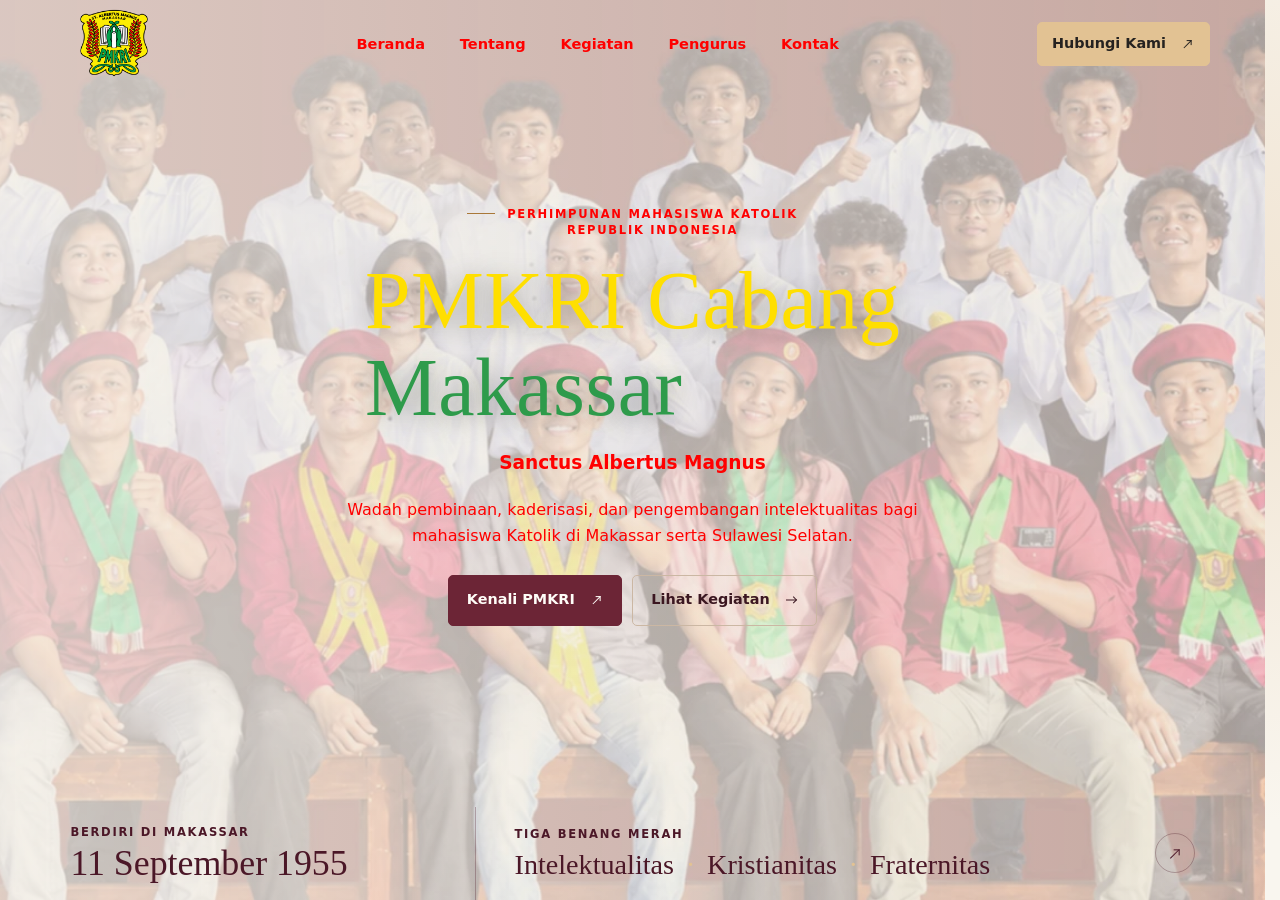
==== commit d090cf41: "Update index.html ubah color site" ====
--- a/index.html
+++ b/index.html
@@ -230,6 +230,13 @@
   width: clamp(60px, 7vw, 88px);
   height: auto;
 }
+.site-header .nav-links a,
+.site-header .nav-links a[aria-current="page"] {
+  color: #FF0000;
+}
+#navigasi .nav-links a {
+  color: #FF0000 !important;
+}  
 </style>
 </head>
 <body>
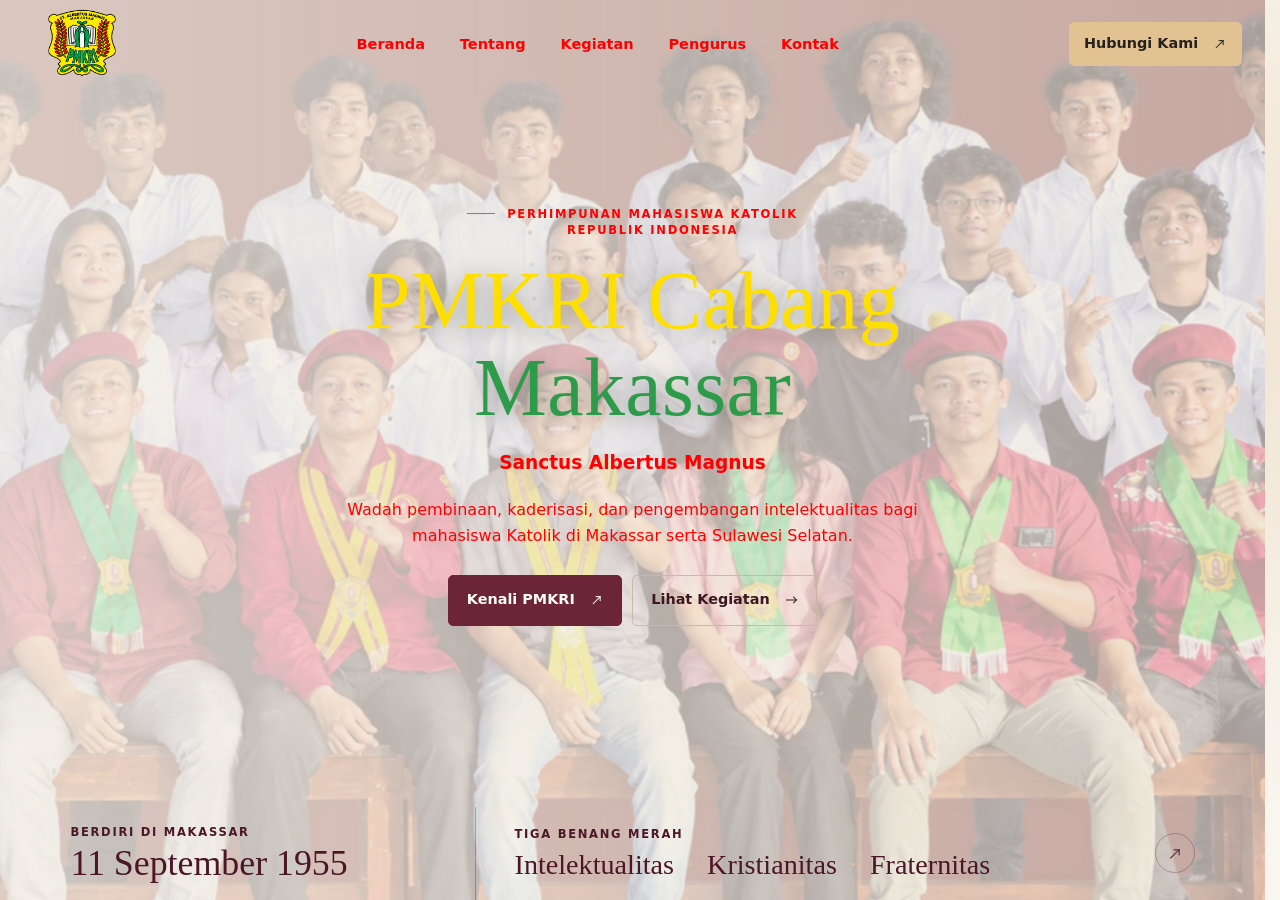
==== commit d10f309b: "Update index.html ubah letak logo" ====
--- a/index.html
+++ b/index.html
@@ -237,6 +237,29 @@
 #navigasi .nav-links a {
   color: #FF0000 !important;
 }  
+.site-header .navbar {
+  box-sizing: border-box;
+  width: 100%;
+  max-width: none;
+  padding-inline: clamp(16px, 3vw, 48px);
+}
+
+#beranda .hero-title-lockup {
+  justify-content: center;
+}
+
+#beranda #judul-beranda {
+  min-width: 0;
+  max-width: 100%;
+  text-align: center;
+}
+
+@media (max-width: 760px) {
+  #beranda #judul-beranda {
+    font-size: clamp(2rem, 8vw, 3.5rem);
+    white-space: normal;
+  }
+}  
 </style>
 </head>
 <body>
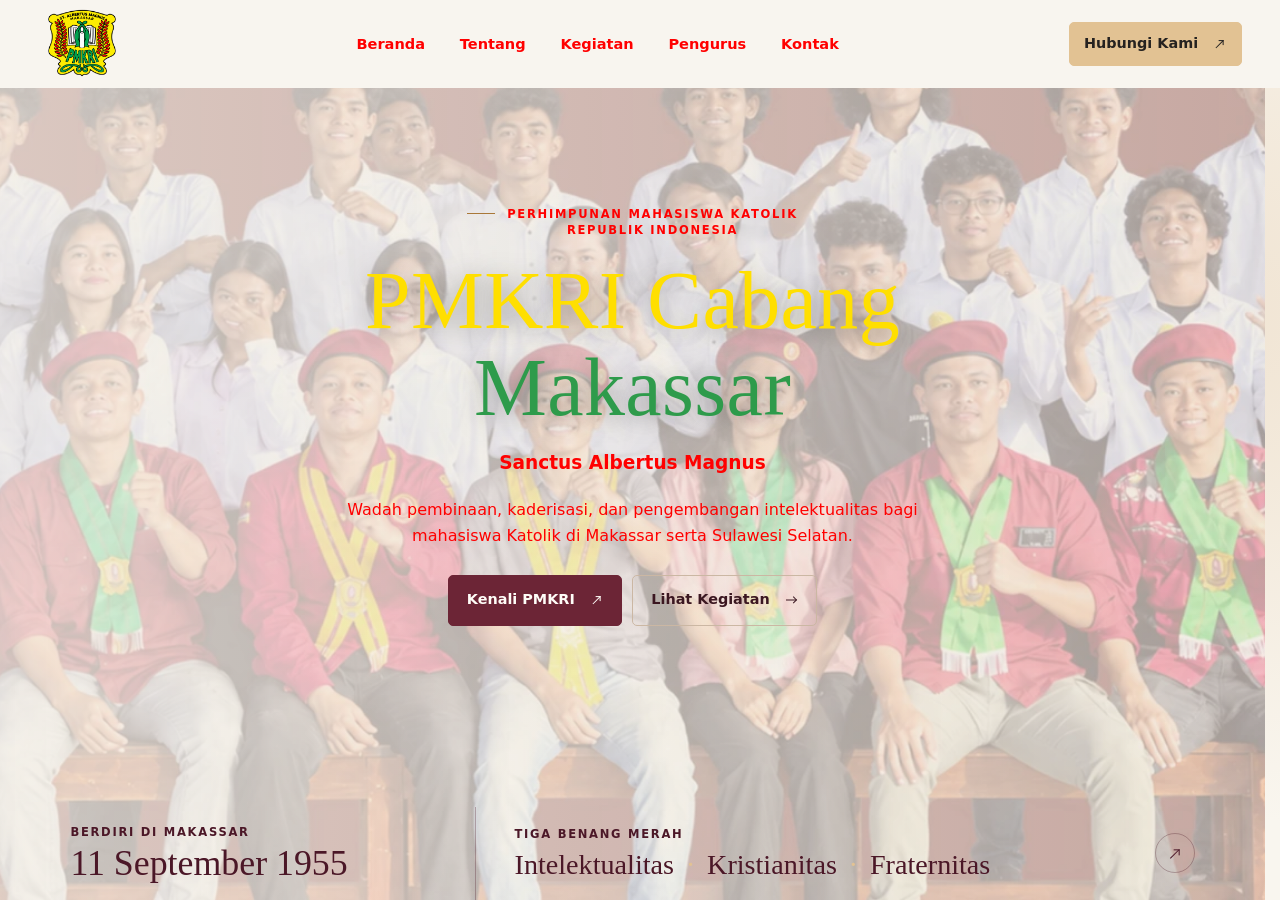
==== commit 5da742af: "Update index.html ubah letak logo" ====
--- a/index.html
+++ b/index.html
@@ -221,6 +221,11 @@
       border-color: rgba(37, 34, 32, 0.18);
     }
   }
+  html.has-js body > .site-header {
+  position: sticky;
+  top: 0;
+  background: #F8F5EF;
+}
 </style>
 <style>
   #beranda img.hero-branch-logo {
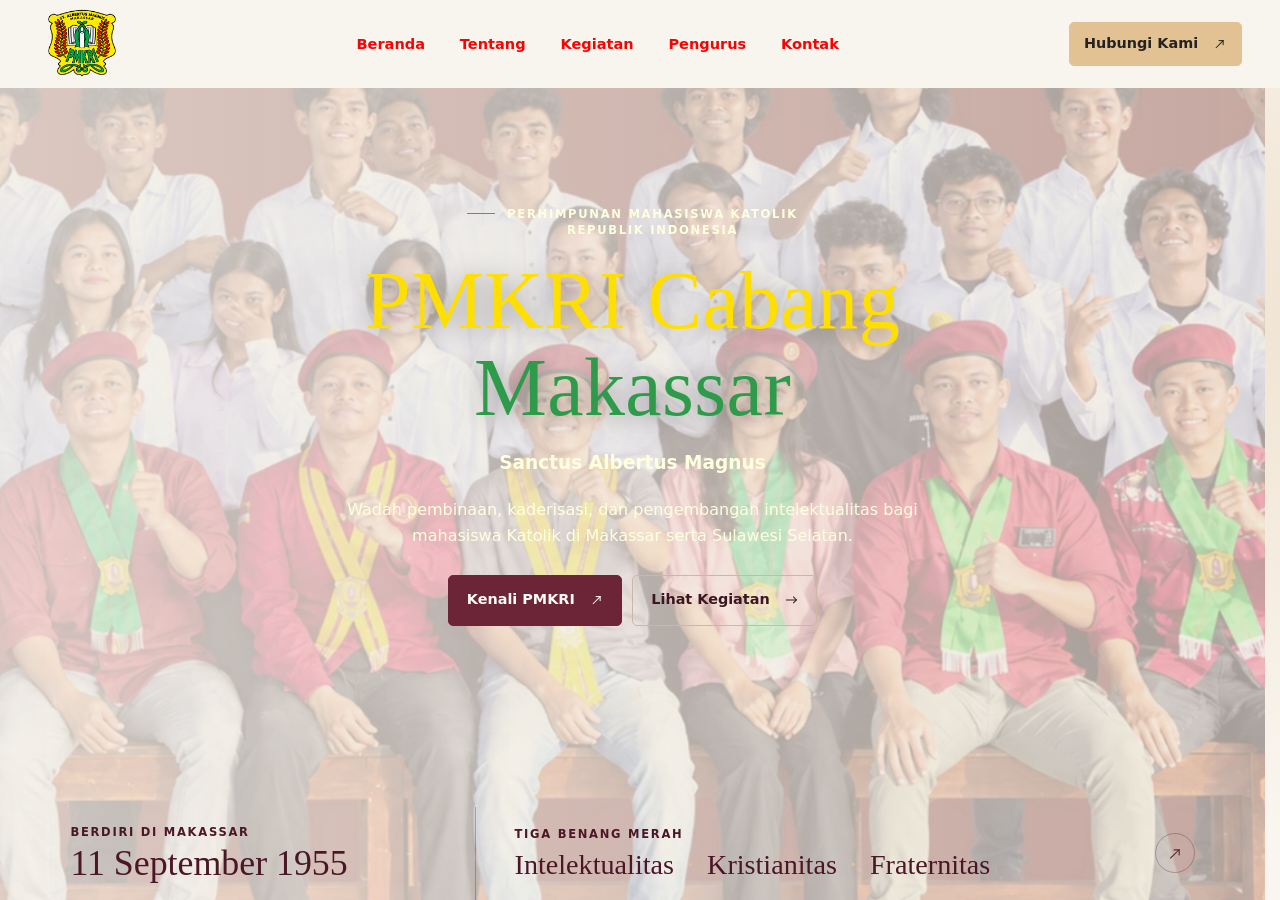
==== commit 0ca5e494: "Update index.html ubah color" ====
--- a/index.html
+++ b/index.html
@@ -21,7 +21,7 @@
     #beranda .hero-eyebrow span,
     #beranda .hero-patron,
     #beranda .hero-description {
-   color: #FF0000;
+   color: #FFFFE0;
     }
   </style>
 <script>
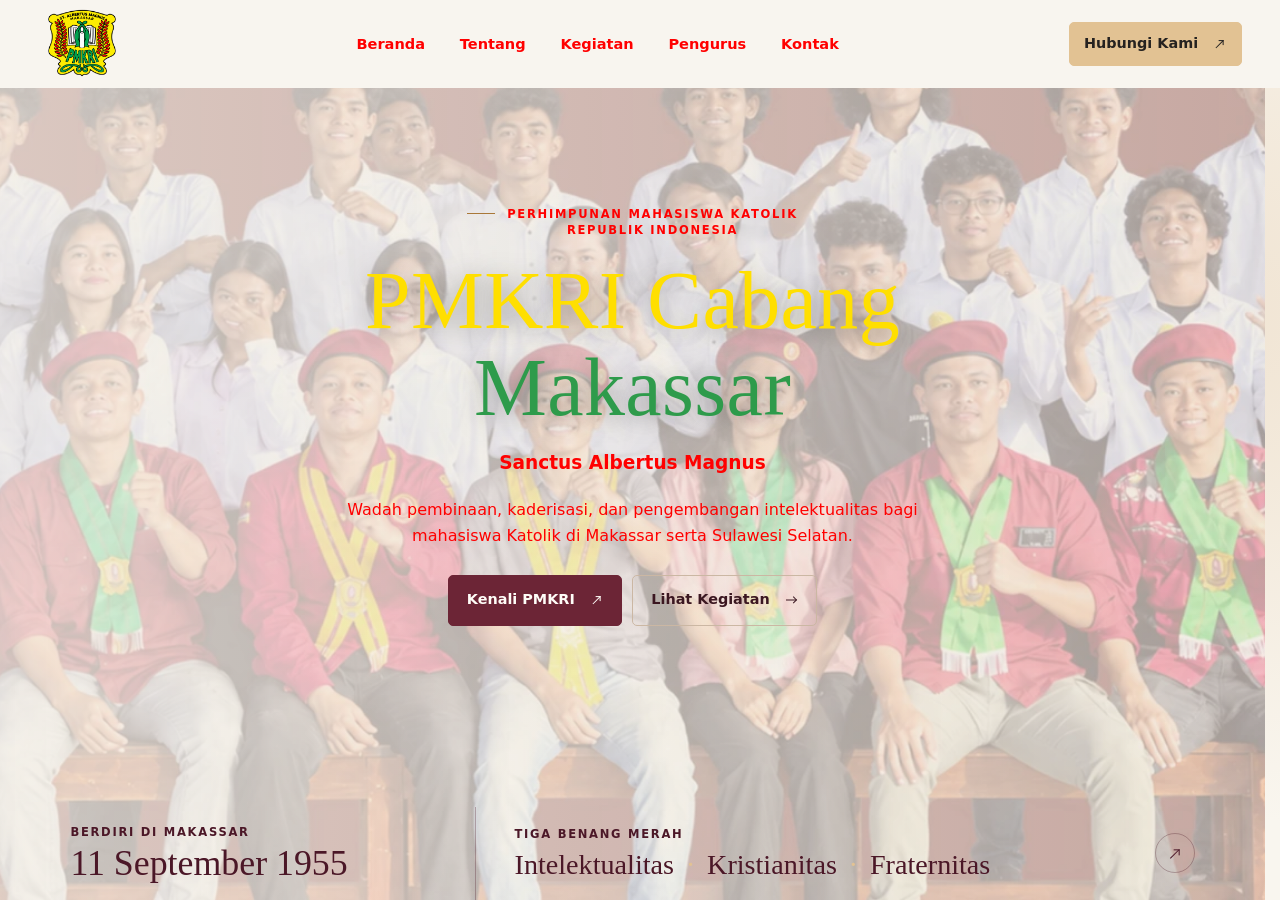
==== commit e768e6ea: "Update index.html ubah color" ====
--- a/index.html
+++ b/index.html
@@ -21,7 +21,7 @@
     #beranda .hero-eyebrow span,
     #beranda .hero-patron,
     #beranda .hero-description {
-   color: #FFFFE0;
+   color: #FF0000;
     }
   </style>
 <script>
@@ -237,7 +237,7 @@
 }
 .site-header .nav-links a,
 .site-header .nav-links a[aria-current="page"] {
-  color: #FF0000;
+  color: #FFEA00;
 }
 #navigasi .nav-links a {
   color: #FF0000 !important;
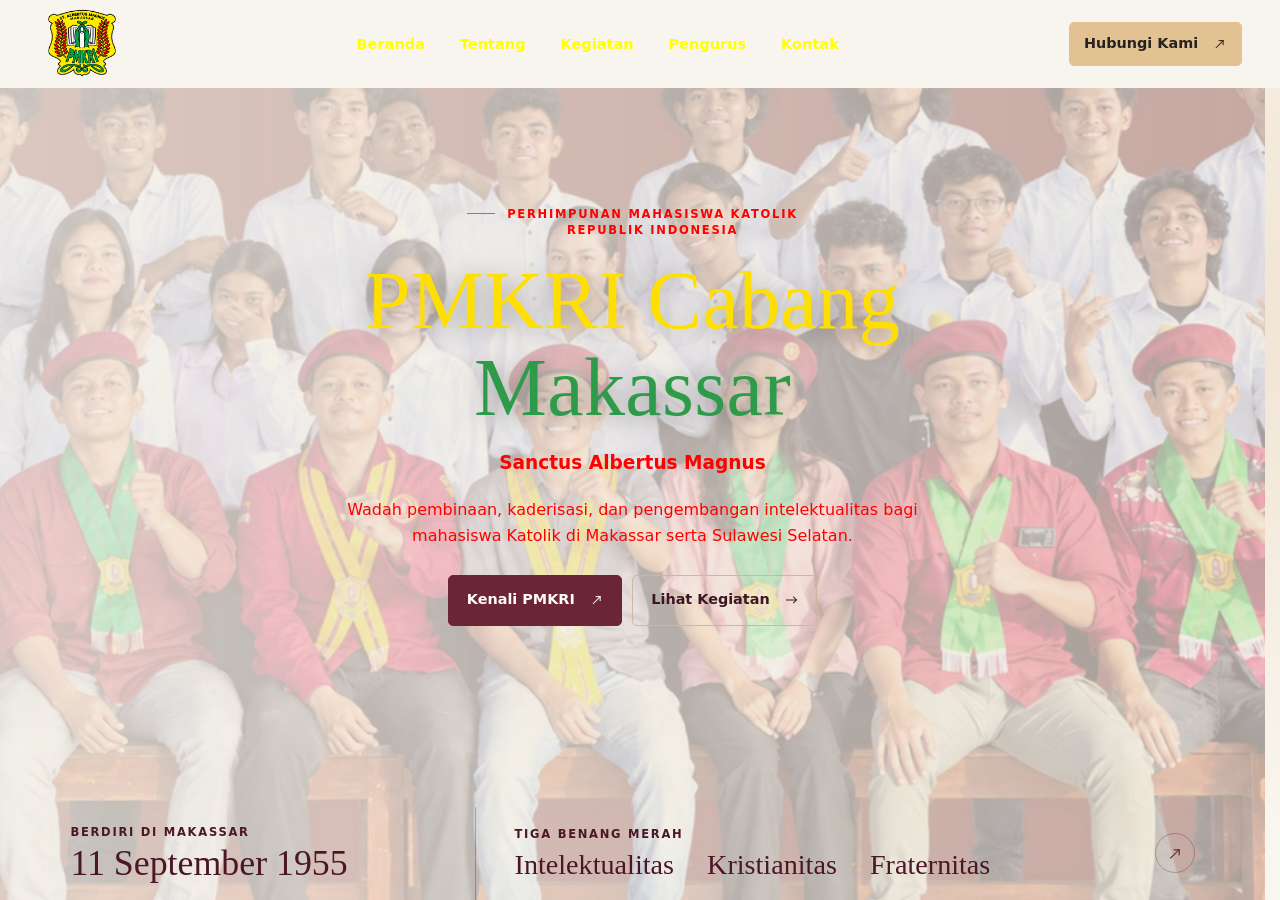
==== commit 0e8e25b6: "Update index.html ubah color" ====
--- a/index.html
+++ b/index.html
@@ -240,7 +240,7 @@
   color: #FFEA00;
 }
 #navigasi .nav-links a {
-  color: #FF0000 !important;
+  color: #FFFF00; !important;
 }  
 .site-header .navbar {
   box-sizing: border-box;
